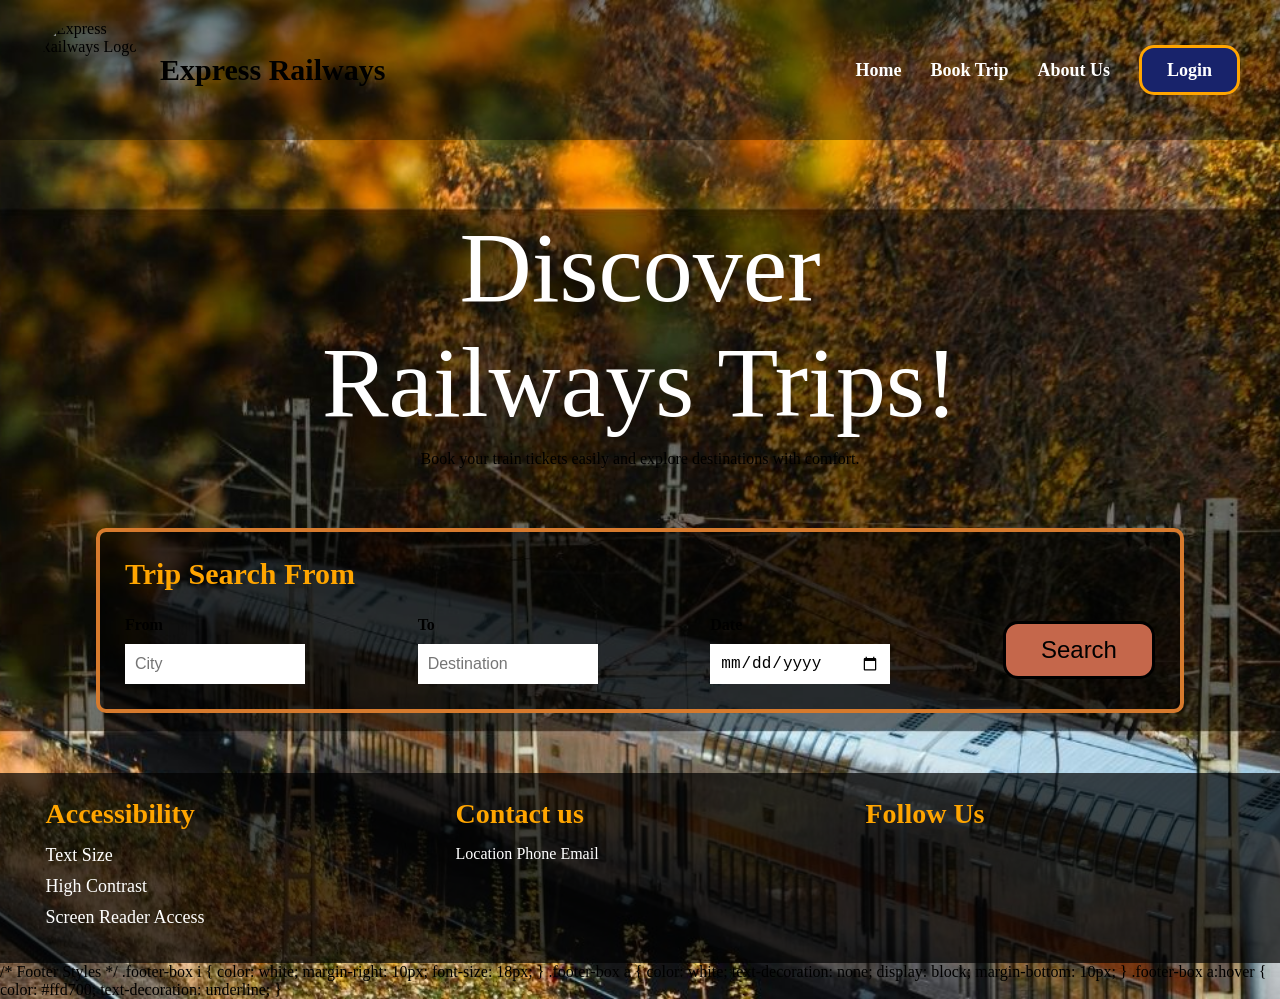
==== index.html @ 08af91ed "Add files via upload" ====
<!DOCTYPE html>
<html lang="en">

<head>

    <meta charset="UTF-8">

    <meta name="viewport" content="width=device-width, initial-scale=1.0">

    <title>Express Railways</title>

    <link rel="stylesheet" href="styk.css">

</head>

<body>

    <!-- Navigation Bar -->
    <header>

        <!-- Logo -->
        <div class="logo-section">

            <img src="images/logo.png"
                 alt="Express Railways Logo"
                 class="logo">

            <h1>Express Railways</h1>

        </div>



        <!-- Navigation Menu -->
        <nav>

            <a href="index.html">Home</a>

            <a href="#">Book Trip</a>

            <a href="#">About Us</a>

            <a href="login.html" class="login-btn">Login</a>

        </nav>

    </header>



    <!-- Main Hero Section -->
    <section class="hero-section">

        <div class="hero-text">

            <h2>
                Discover <br>
                Railways Trips!
            </h2>

            <p>
                Book your train tickets easily and explore
                destinations with comfort.
            </p>

        </div>

    </section>



    <!-- Search Form -->
    <section class="search-section">

        <h3>Trip Search From</h3>

        <div class="search-form">

            <!-- From -->
            <div class="form-group">

                <label for="from">From</label>

                <input type="text"
                       id="from"
                       placeholder="City">

            </div>



            <!-- To -->
            <div class="form-group">

                <label for="to">To</label>

                <input type="text"
                       id="to"
                       placeholder="Destination">

            </div>



            <!-- Date -->
            <div class="form-group">

                <label for="date">Date</label>

                <input type="date"
                       id="date">

            </div>



            <!-- Search Button -->
            <div class="button-group">

                <button type="submit">
                    Search
                </button>

            </div>

        </div>

    </section>



    <!-- Footer -->
    <footer>


        <!-- Accessibility -->
        <div class="footer-box">

            <h4>Accessibility</h4>

            <p>Text Size</p>

            <p>High Contrast</p>

            <p>Screen Reader Access</p>

        </div>



        <!-- Contact -->
        <div class="footer-box">
<h4>Contact us</h4>
<a href="#"><i class="fas fa-map-marker-alt"></i> Location</a>
<a href="#"><i class="fas fa-phone"></i> Phone</a>
<a href="#"><i class="fas fa-envelope"></i> Email</a>
</div>

<div class="footer-box">
   
<h4>Follow Us</h4>
<a href="#"><i class="fab fa-twitter"></i></a>
<a href="#"><i class="fab fa-snapchat"></i></a>
<a href="#"><i class="fab fa-facebook"></i></a>
</div>



    </footer>
/* Footer Styles */
.footer-box i {
color: white;
margin-right: 10px;
font-size: 18px;
}

.footer-box a {
color: white;
text-decoration: none;
display: block;
margin-bottom: 10px;
}

.footer-box a:hover {
color: #ffd700;
text-decoration: underline;
}

</body>

</html>
---- styk.css ----
*{
    margin: 0;
    padding: 0;
    box-sizing: border-box;
}


/* Body */

   body {
background-image: url('image/Home.jpg');
background-size: cover;
background-position: center;
background-repeat: no-repeat;
min-height: 100vh;
}

/* Header */
header {
display: flex;
justify-content: space-between;
align-items: center;
padding: 20px 40px;
/* خلفية داكنة شفافة لتظهر الأزرار فوق صورة القطار بوضوح */
background: rgba(0, 0, 0, 0.4);
}



/* Logo Section */
.logo-section{

    display: flex;

    align-items: center;

    gap: 20px;
}



/* Logo */
.logo{

    width: 100px;

    height: 100px;

    border-radius: 50%;
}



/* Website Title */
.logo-section h1{

    font-size: 30px;

    font-weight: bold;
}



/* Navigation */

    nav a {
color: white; /* لون النص أبيض */
text-decoration: none;
margin-left: 25px;
font-size: 18px;
font-weight: bold;
}


/* Login Button */
.login-btn{

    border: 3px solid orange;

    padding: 12px 25px;

    border-radius: 15px;

    background-color: #18236b;
}



/* Hero Section */
.hero-section{

    text-align: center;

    margin-top: 70px;
}



/* Main Heading */
hero-section {
    color: white;
    font-weight: normal;
text-align: center;
margin-top: 100px;
font-size: 80px;
padding: 20px;
}

.hero-section h2 {
    color: white;
    font-weight: normal;
font-size: 100px;
margin-bottom: 10px;
}



/* Search Box */
.search-section{

    width: 85%;

    margin: 60px auto;

    border: 4px solid #d67a2d;

    border-radius: 10px;

    background-color: rgba(0, 0, 0, 0.6);

    padding: 25px;
}



/* Search Title */
.search-section h3{

    color: orange;

    margin-bottom: 25px;

    font-size: 30px;
}



/* Form Layout */
.search-form{

    display: flex;

    justify-content: space-between;

    align-items: center;

    flex-wrap: wrap;
}



/* Form Group */
.form-group{

    display: flex;

    flex-direction: column;
}



/* Labels */
label{

    margin-bottom: 10px;

    font-weight: bold;
}



/* Inputs */
input{

    width: 180px;

    height: 40px;

    border: none;

    padding: 10px;

    font-size: 16px;
}



/* Search Button */
button{

    background-color: #c5674b;

    color: rgb(0, 0, 0);

    border: 3px solid rgb(0, 0, 0);

    padding: 12px 35px;

    font-size: 24px;

    border-radius: 15px;

    cursor: pointer;
}



/* Footer */
footer{

    background-color: rgba(0, 0, 0, 0.7);

    display: flex;

    justify-content: space-around;

    padding: 25px;

    margin-top: 50px;
}



/* Footer Boxes */
.footer-box{

    width: 30%;
}

footer h3 {
color: white;
}

/* تغيير لون الروابط أو النصوص في الفوتر */
footer a, footer p, footer li {
color: white;
text-decoration: none; /* لإزالة الخط تحت الروابط إذا أردتِ */
}

/* Footer Titles */
.footer-box h4{

    color: orange;

    margin-bottom: 15px;

    font-size: 28px;
}



/* Footer Text */
.footer-box p{

    margin-bottom: 10px;

    font-size: 18px;
}
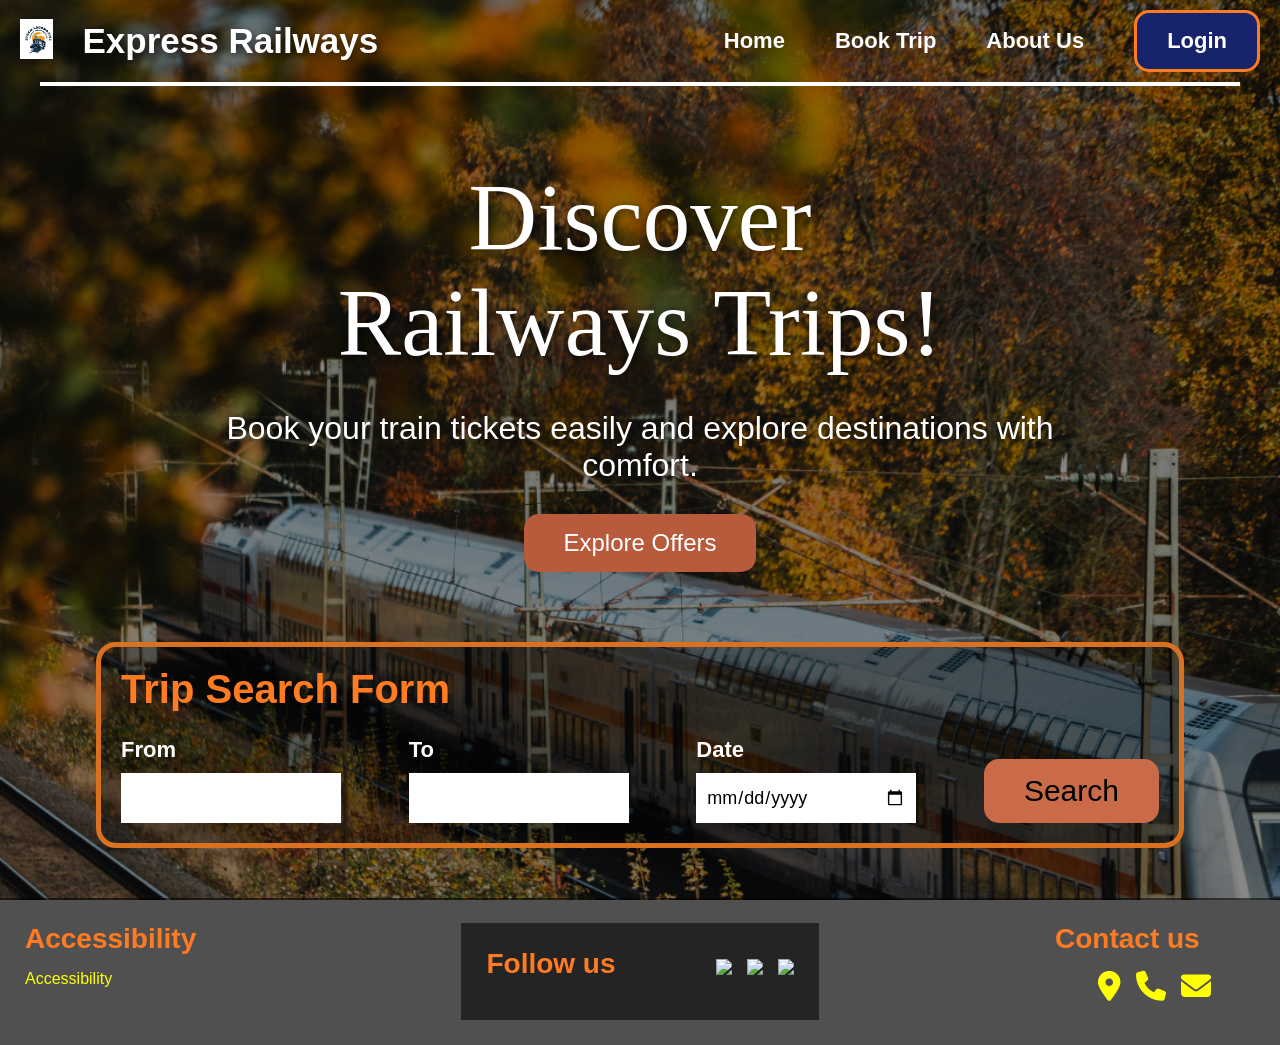
==== commit b6e6db6a: "Add files via upload" ====
--- a/index.html
+++ b/index.html
@@ -1,191 +1,140 @@
 <!DOCTYPE html>
 <html lang="en">
+<head>
+    <meta charset="UTF-8" />
+    <meta name="viewport" content="width=device-width, initial-scale=1.0" />
+    <title>Express Railways</title>
+    <link rel="stylesheet" href="styk.css" />
 
-<head>
+    <!-- Icons -->
+    <link rel="stylesheet"
+        href="https://cdnjs.cloudflare.com/ajax/libs/font-awesome/6.5.1/css/all.min.css"/>
+        <style>
+/* Force the background image to display covering the entire screen */
+body {
+background-image: url('image/Elevate.png') !important;
+background-size: cover !important;
+background-position: center !important;
+background-repeat: no-repeat !important;
+background-attachment: fixed !important;
+/* Optional: Add a dark overlay to make text more readable if needed */
+background-color: rgba(0, 0, 0, 0.3) !important;
+}
 
-    <meta charset="UTF-8">
-
-    <meta name="viewport" content="width=device-width, initial-scale=1.0">
-
-    <title>Express Railways</title>
-
-    <link rel="stylesheet" href="styk.css">
-
+/* Style for text to ensure it's visible */
+h1, h2, p {
+text-shadow: 2px 2px 8px rgba(0, 0, 0, 0.7);
+color: white;
+}
+</style>
+</style>
 </head>
-
 <body>
 
-    <!-- Navigation Bar -->
+    <div class="overlay"></div>
+
+    <!-- Navbar -->
     <header>
+        <div class="logo-section">
+             <a href="index.html">
+             <img src="image/train.png"alt="Elevate" class="logo-inline-btn">
+             </a>
 
-        <!-- Logo -->
-        <div class="logo-section">
+        <h1>Express Railways</h1>
+        </div>
 
-            <img src="images/logo.png"
-                 alt="Express Railways Logo"
-                 class="logo">
+        <nav>
+            <a href="index.html">Home</a>
+            <a href="#">Book Trip</a>
+            <a href="#">About Us</a>
+            <a href="login.html" class="login-btn">Login</a>
+        </nav>
+    </header>
 
-            <h1>Express Railways</h1>
+    <hr>
+
+    <!-- Hero Section -->
+    <section class="hero">
+        <h2>Discover<br>Railways Trips!</h2>
+
+        <p>
+            Book your train tickets easily and explore
+            destinations with comfort.
+        </p>
+
+        <button class="offer-btn">Explore Offers</button>
+    </section>
+
+    <!-- Search Box -->
+    <section class="search-container">
+
+        <h3>Trip Search Form</h3>
+
+        <div class="search-box">
+
+            <div class="input-group">
+                <label>From</label>
+                <input type="text">
+            </div>
+
+            <div class="input-group">
+                <label>To</label>
+                <input type="text">
+            </div>
+
+            <div class="input-group">
+                <label>Date</label>
+                <input type="date">
+            </div>
+
+            <button class="search-btn">Search</button>
 
         </div>
-
-
-
-        <!-- Navigation Menu -->
-        <nav>
-
-            <a href="index.html">Home</a>
-
-            <a href="#">Book Trip</a>
-
-            <a href="#">About Us</a>
-
-            <a href="login.html" class="login-btn">Login</a>
-
-        </nav>
-
-    </header>
-
-
-
-    <!-- Main Hero Section -->
-    <section class="hero-section">
-
-        <div class="hero-text">
-
-            <h2>
-                Discover <br>
-                Railways Trips!
-            </h2>
-
-            <p>
-                Book your train tickets easily and explore
-                destinations with comfort.
-            </p>
-
-        </div>
-
     </section>
-
-
-
-    <!-- Search Form -->
-    <section class="search-section">
-
-        <h3>Trip Search From</h3>
-
-        <div class="search-form">
-
-            <!-- From -->
-            <div class="form-group">
-
-                <label for="from">From</label>
-
-                <input type="text"
-                       id="from"
-                       placeholder="City">
-
-            </div>
-
-
-
-            <!-- To -->
-            <div class="form-group">
-
-                <label for="to">To</label>
-
-                <input type="text"
-                       id="to"
-                       placeholder="Destination">
-
-            </div>
-
-
-
-            <!-- Date -->
-            <div class="form-group">
-
-                <label for="date">Date</label>
-
-                <input type="date"
-                       id="date">
-
-            </div>
-
-
-
-            <!-- Search Button -->
-            <div class="button-group">
-
-                <button type="submit">
-                    Search
-                </button>
-
-            </div>
-
-        </div>
-
-    </section>
-
-
 
     <!-- Footer -->
     <footer>
 
-
-        <!-- Accessibility -->
         <div class="footer-box">
-
             <h4>Accessibility</h4>
-
-            <p>Text Size</p>
-
-            <p>High Contrast</p>
-
-            <p>Screen Reader Access</p>
-
+            <a href="#">Accessibility</a>
         </div>
 
-
-
-        <!-- Contact -->
         <div class="footer-box">
-<h4>Contact us</h4>
-<a href="#"><i class="fas fa-map-marker-alt"></i> Location</a>
-<a href="#"><i class="fas fa-phone"></i> Phone</a>
-<a href="#"><i class="fas fa-envelope"></i> Email</a>
+      
+            
+                
+               <footer>
+                <h4>Follow us</h4>
+<div class="icons">
+<a href="https://www.instagram.com/" target="_blank">
+<img src="https://cdn-icons-png.flaticon.com/512/2111/2111463.png" width="30">
+</a>
+<a href="https://twitter.com/" target="_blank">
+<img src="https://cdn-icons-png.flaticon.com/512/733/733579.png" width="30">
+</a>
+<a href="https://www.youtube.com/" target="_blank">
+<img src="https://cdn-icons-png.flaticon.com/512/1384/1384060.png" width="30">
+</a>
+</div>
 </div>
 
 <div class="footer-box">
-   
-<h4>Follow Us</h4>
-<a href="#"><i class="fab fa-twitter"></i></a>
-<a href="#"><i class="fab fa-snapchat"></i></a>
-<a href="#"><i class="fab fa-facebook"></i></a>
+<h4>Contact us</h4>
+<div class="icons">
+<a href="https://maps.google.com" target="_blank">
+<i class="fa-solid fa-location-dot"></i>
+
+</a>
+<a href="tel:+966500000000" target="_blank">
+<i class="fa-solid fa-phone"></i>
+
+</a>
+<a href="mailto:info@gmail.com" target="_blank">
+<i class="fa-solid fa-envelope"></i>
+</a>
 </div>
+</div>
+</footer>
 
-
-
-    </footer>
-/* Footer Styles */
-.footer-box i {
-color: white;
-margin-right: 10px;
-font-size: 18px;
-}
-
-.footer-box a {
-color: white;
-text-decoration: none;
-display: block;
-margin-bottom: 10px;
-}
-
-.footer-box a:hover {
-color: #ffd700;
-text-decoration: underline;
-}
-
-</body>
-
-</html>
+    
--- a/styk.css
+++ b/styk.css
@@ -1,268 +1,394 @@
 *{
-    margin: 0;
-    padding: 0;
-    box-sizing: border-box;
-}
-
-
-/* Body */
-
-   body {
-background-image: url('image/Home.jpg');
+    margin:0;
+    padding:0;
+    box-sizing:border-box;
+    font-family:Arial, Helvetica, sans-serif;
+}
+
+body{
+    min-height:100vh;
+    background:url('image/train.png') center/cover no-repeat;
+    position:relative;
+    color:white;
+}
+
+/* Overlay */
+
+.overlay{
+    position:fixed;
+    width:100%;
+    height:100%;
+    background:rgba(0,0,0,0.45);
+    top:0;
+    left:0;
+    z-index:-1;
+}
+
+/* Header */
+
+header{
+    width:100%;
+    display:flex;
+    justify-content:space-between;
+    align-items:center;
+    padding:25px 60px;
+}
+
+.logo-section{
+    display:flex;
+    align-items:center;
+    gap:15px;
+}
+
+.logo{
+    width:50px;
+    height:50px;
+    border-radius:50%;
+    background:white;
+    display:flex;
+    justify-content:center;
+    align-items:center;
+    color:black;
+    font-size:22px;
+}
+
+.logo-section h1{
+    font-size:35px;
+    font-weight:bold;
+}
+
+nav{
+    display:flex;
+    align-items:center;
+    gap:50px;
+}
+
+nav a{
+    text-decoration:none;
+    color:white;
+    font-size:22px;
+    font-weight:600;
+}
+
+.login-btn,
+.account-btn{
+    background:#17246b;
+    border:3px solid #ff7b22;
+    padding:15px 30px;
+    border-radius:15px;
+    color:white;
+    text-decoration:none;
+    font-size:22px;
+    font-weight:bold;
+}
+ 
+ .login-btn:hover{
+     background: wheat;
+    color: #17246b;
+    transition: 0.3s;
+    border: 2px solid #17246b;
+ 
+ }
+hr{
+    margin:0 40px;
+    border:2px solid white;
+}
+
+/* Hero */
+
+.hero{
+    text-align:center;
+    margin-top:60px;
+    padding:20px;
+}
+
+.hero h2{
+    font-size:95px;
+    font-family:Georgia, serif;
+    line-height:1.1;
+    font-weight:400;
+}
+
+.hero p{
+    margin-top:35px;
+    font-size:32px;
+    max-width:900px;
+    margin-left:auto;
+    margin-right:auto;
+}
+
+.offer-btn{
+    margin-top:30px;
+    background:#b85b3c;
+    border:none;
+    color:white;
+    padding:15px 40px;
+    border-radius:15px;
+    font-size:24px;
+    cursor:pointer;
+}
+ .offer-btn:hover{
+    background: wheat;
+    color: #17246b;
+    transition: 0.3s;
+    border: 2px solid #17246b;
+ }
+
+/* Search Form */
+
+.search-container{
+    width:85%;
+    margin:50px auto;
+    border:5px solid #d97121;
+    border-radius:20px;
+    background:rgba(0,0,0,0.35);
+    padding:20px;
+}
+
+.search-container h3{
+    color:#ff7b22;
+    font-size:40px;
+    margin-bottom:25px;
+}
+
+.search-box{
+    display:flex;
+    justify-content:space-between;
+    align-items:flex-end;
+    flex-wrap:wrap;
+    gap:25px;
+}
+
+.input-group{
+    display:flex;
+    flex-direction:column;
+}
+
+.input-group label{
+    margin-bottom:10px;
+    font-size:22px;
+    font-weight:bold;
+    display: block;
+    color: white
+}
+
+.input-group input{
+    width:220px;
+    height:50px;
+    border:none;
+    outline:none;
+    padding:10px;
+    font-size:18px;
+}
+
+.search-btn{
+    background:#c96b49;
+    color:black;
+    border:none;
+    border-radius:15px;
+    padding:15px 40px;
+    font-size:30px;
+    cursor:pointer;
+}
+ .search-btn:hover{
+ background: wheat;
+    color: #17246b;
+    transition: 0.3s;
+    border: 2px solid #17246b;
+ }
+/* Login Page */
+
+.login-page{
+    background:url('https://images.unsplash.com/photo-1506744038136-46273834b3fb?q=80&w=1600&auto=format&fit=crop') center/cover no-repeat;
+}
+
+.login-container{
+    width:100%;
+    display:flex;
+    justify-content:center;
+    align-items:center;
+    margin-top:50px;
+}
+
+.login-card{
+    width:420px;
+    padding:40px;
+    border:5px solid #d97121;
+    border-radius:40px;
+    background:rgba(0,0,0,0.45);
+    text-align:center;
+}
+
+.login-card h2{
+    color:#ff7b22;
+    font-size:45px;
+    margin-bottom:30px;
+}
+
+.login-card form{
+    display:flex;
+    flex-direction:column;
+}
+
+.login-card label{
+    text-align:left;
+    margin-bottom:10px;
+    font-size:30px;
+}
+
+.login-card input{
+    height:50px;
+    margin-bottom:35px;
+    border:none;
+    outline:none;
+    padding:10px;
+    font-size:20px;
+}
+
+.login-card button{
+    width:160px;
+    margin:0 auto 25px;
+    background:#b85b3c;
+    color:white;
+    border:none;
+    padding:12px;
+    border-radius:15px;
+    font-size:28px;
+    cursor:pointer;
+}
+
+.login-card a{
+    display:block;
+    color:white;
+    text-decoration:none;
+    margin-top:12px;
+    font-size:22px;
+}
+ 
+/* Footer */
+
+footer{
+    width:100%;
+    background:rgba(0,0,0,0.55);
+    display:flex;
+    justify-content:space-between;
+    align-items: flex-start;
+    gap:100px;
+    padding:25px;
+    flex-wrap:wrap;
+
+}
+
+.footer-box{
+    min-width:200px;
+    display: flex;
+    flex-direction: column;
+}
+
+.footer-box h4{
+
+    color:#ff7b22;
+    font-size:28px;
+    margin-bottom:15px;
+}
+
+.footer-box a{
+    color:yellow;
+    text-decoration:none;
+    gap: 10px;
+}
+
+.icons{
+    display:flex;
+    gap:15px;
+    justify-content:center;
+    font-size:30px;
+    
+}
+ .account-icons i{
+    color: yellow;
+    font-size: 24px;
+ }
+
+
+/* Responsive */
+
+@media(max-width:1000px){
+
+    header{
+        flex-direction:column;
+        gap:20px;
+    }
+
+    nav{
+        gap:20px;
+        flex-wrap:wrap;
+        justify-content:center;
+    }
+
+    .hero h2{
+        font-size:65px;
+    }
+
+    .hero p{
+        font-size:24px;
+    }
+
+    .search-box{
+        justify-content:center;
+    }
+
+    footer{
+        gap:40px;
+    }
+}
+/* 1. Set the new background image */
+body {
+background-image: url(image/Elevate.png);
 background-size: cover;
 background-position: center;
+background-attachment: fixed;
 background-repeat: no-repeat;
-min-height: 100vh;
-}
-
-/* Header */
+}
+
+/* 2. Resize the logo to match the Login button size */
+.logo-inline-btn {
+height: 40px;
+width: auto;
+margin-right: 15px;
+}
+
+/* 3. Align the logo and text horizontally */
+.logo-and-links {
+display: flex;
+align-items: center;
+}
+
+/* 4. Ensure header layout is spaced properly */
 header {
 display: flex;
 justify-content: space-between;
 align-items: center;
-padding: 20px 40px;
-/* خلفية داكنة شفافة لتظهر الأزرار فوق صورة القطار بوضوح */
-background: rgba(0, 0, 0, 0.4);
-}
-
-
-
-/* Logo Section */
-.logo-section{
-
-    display: flex;
-
-    align-items: center;
-
-    gap: 20px;
-}
-
-
-
-/* Logo */
-.logo{
-
-    width: 100px;
-
-    height: 100px;
-
-    border-radius: 50%;
-}
-
-
-
-/* Website Title */
-.logo-section h1{
-
-    font-size: 30px;
-
-    font-weight: bold;
-}
-
-
-
-/* Navigation */
-
-    nav a {
-color: white; /* لون النص أبيض */
-text-decoration: none;
-margin-left: 25px;
-font-size: 18px;
-font-weight: bold;
-}
-
-
-/* Login Button */
-.login-btn{
-
-    border: 3px solid orange;
-
-    padding: 12px 25px;
-
-    border-radius: 15px;
-
-    background-color: #18236b;
-}
-
-
-
-/* Hero Section */
-.hero-section{
-
-    text-align: center;
-
-    margin-top: 70px;
-}
-
-
-
-/* Main Heading */
-hero-section {
-    color: white;
-    font-weight: normal;
-text-align: center;
-margin-top: 100px;
-font-size: 80px;
-padding: 20px;
-}
-
-.hero-section h2 {
-    color: white;
-    font-weight: normal;
-font-size: 100px;
-margin-bottom: 10px;
-}
-
-
-
-/* Search Box */
-.search-section{
-
-    width: 85%;
-
-    margin: 60px auto;
-
-    border: 4px solid #d67a2d;
-
-    border-radius: 10px;
-
-    background-color: rgba(0, 0, 0, 0.6);
-
-    padding: 25px;
-}
-
-
-
-/* Search Title */
-.search-section h3{
-
-    color: orange;
-
-    margin-bottom: 25px;
-
-    font-size: 30px;
-}
-
-
-
-/* Form Layout */
-.search-form{
-
-    display: flex;
-
-    justify-content: space-between;
-
-    align-items: center;
-
-    flex-wrap: wrap;
-}
-
-
-
-/* Form Group */
-.form-group{
-
-    display: flex;
-
-    flex-direction: column;
-}
-
-
-
-/* Labels */
-label{
-
-    margin-bottom: 10px;
-
-    font-weight: bold;
-}
-
-
-
-/* Inputs */
-input{
-
-    width: 180px;
-
-    height: 40px;
-
-    border: none;
-
-    padding: 10px;
-
-    font-size: 16px;
-}
-
-
-
-/* Search Button */
-button{
-
-    background-color: #c5674b;
-
-    color: rgb(0, 0, 0);
-
-    border: 3px solid rgb(0, 0, 0);
-
-    padding: 12px 35px;
-
-    font-size: 24px;
-
-    border-radius: 15px;
-
-    cursor: pointer;
-}
-
-
-
-/* Footer */
-footer{
-
-    background-color: rgba(0, 0, 0, 0.7);
-
-    display: flex;
-
-    justify-content: space-around;
-
-    padding: 25px;
-
-    margin-top: 50px;
-}
-
-
-
-/* Footer Boxes */
-.footer-box{
-
-    width: 30%;
-}
-
-footer h3 {
-color: white;
-}
-
-/* تغيير لون الروابط أو النصوص في الفوتر */
-footer a, footer p, footer li {
-color: white;
-text-decoration: none; /* لإزالة الخط تحت الروابط إذا أردتِ */
-}
-
-/* Footer Titles */
-.footer-box h4{
-
-    color: orange;
-
-    margin-bottom: 15px;
-
-    font-size: 28px;
-}
-
-
-
-/* Footer Text */
-.footer-box p{
-
-    margin-bottom: 10px;
-
-    font-size: 18px;
-}
+padding: 10px 20px;
+}
+
+/* ... Any existing codes in your file ... */
+
+/* Add the new code for the login page here at the end of the file */
+
+/* Styling for the login page background only */
+.login-page {
+background-image: url('image/Elexvate-login.png');
+background-size: cover;
+background-position: center;
+background-attachment: fixed;
+background-repeat: no-repeat;
+}
+
+/* Styling for the login card container to make it stand out */
+.login-card {
+background: rgba(8, 0, 0, 0.9); /* Semi-transparent white background */
+padding: 30px;
+border-radius: 15px;
+box-shadow: 0 4px 15px rgba(0, 0, 0, 0.3); /* Soft shadow effect */
+}
